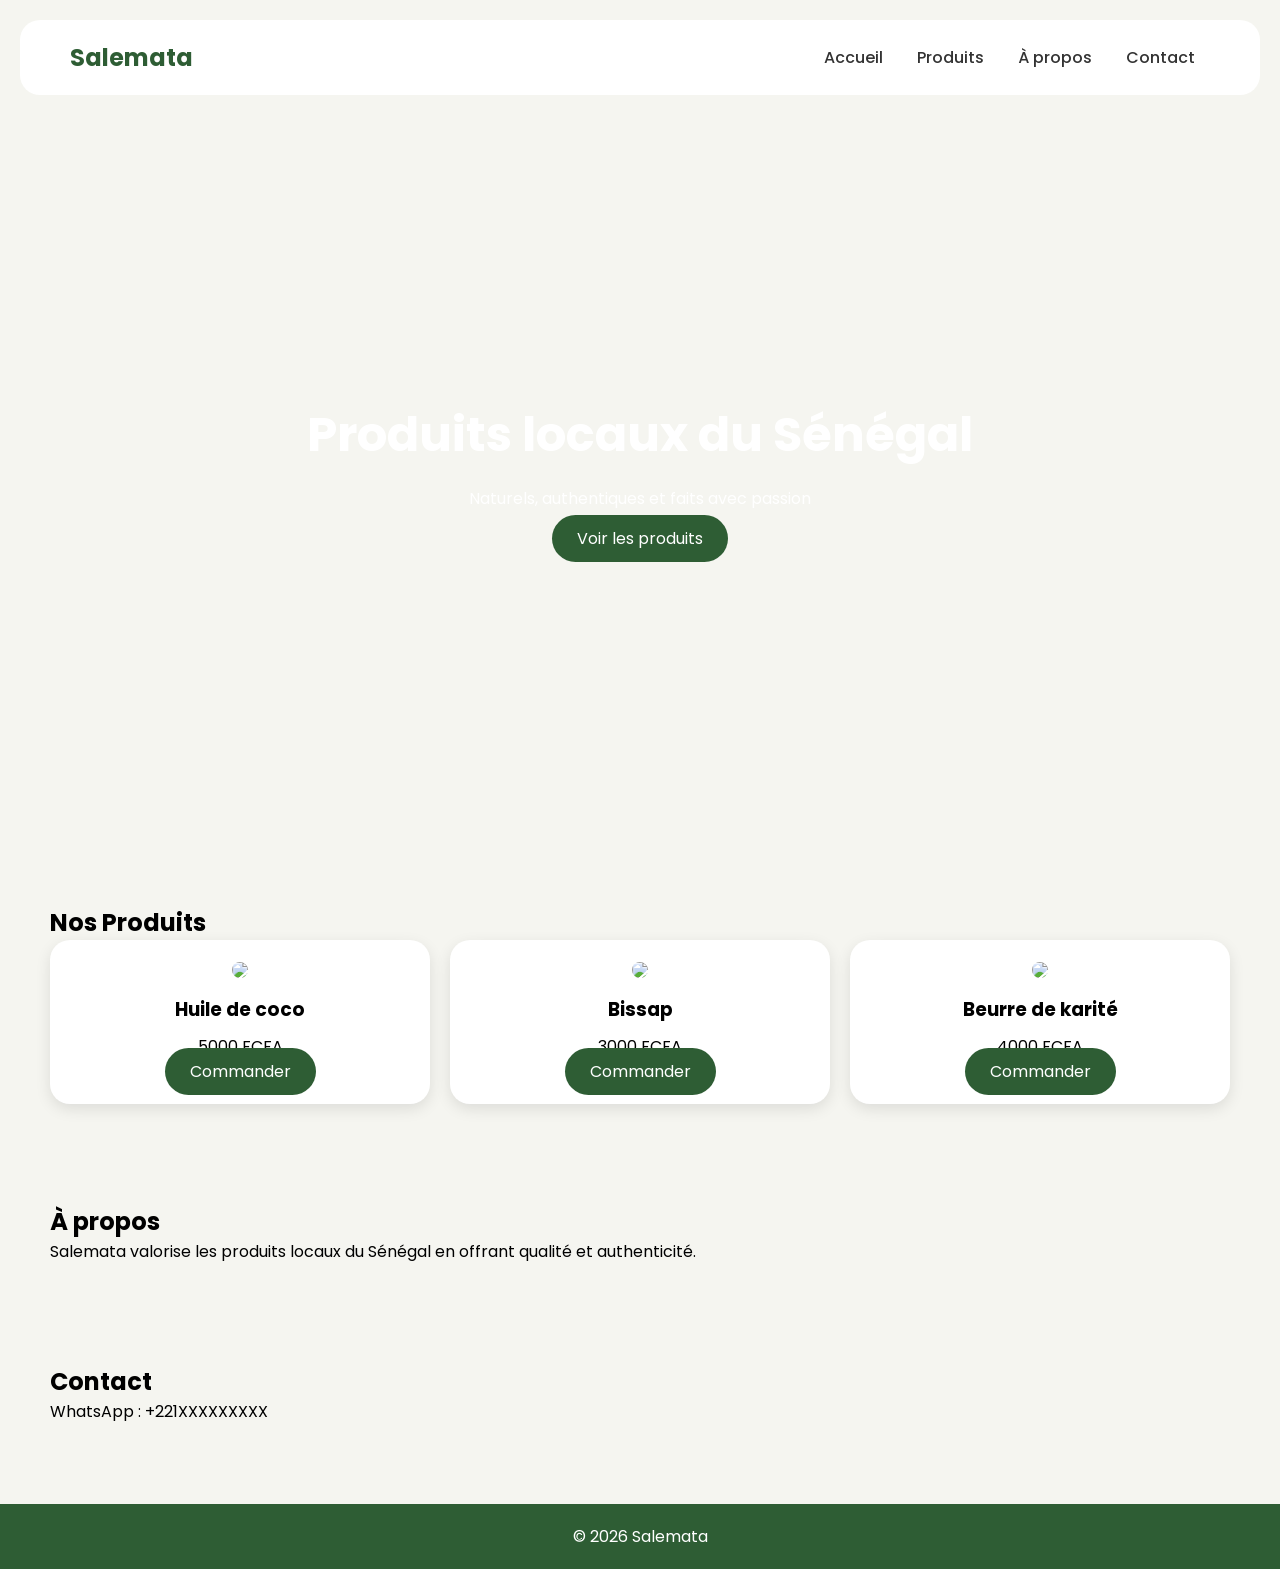
==== SALEMATA/index1.html @ 8d7b3694 "testencore" ====
<!DOCTYPE html>
<html lang="fr">
<head>
  <meta charset="UTF-8">
  <meta name="viewport" content="width=device-width, initial-scale=1.0">
  <title>Salemata - Produits Locaux</title>
  <link href="https://fonts.googleapis.com/css2?family=Poppins:wght@300;400;600&display=swap" rel="stylesheet">
  <style>
    * { margin:0; padding:0; box-sizing:border-box; font-family:'Poppins', sans-serif; }

    body { background:#f5f5f0; }

    header {
      display:flex;
      justify-content:space-between;
      align-items:center;
      padding:20px 50px;
      background:white;
      border-radius:20px;
      margin:20px;
    }

    header h2 { color:#2e5d34; }

    nav a {
      margin:0 15px;
      text-decoration:none;
      color:#333;
      font-weight:500;
    }

    .hero {
      height:80vh;
      background:url('C:\\Users\\DRAME\\Desktop\\mon-site\\SALEMATA\\images\\Z.jpeg') center/cover;
      display:flex;
      align-items:center;
      justify-content:center;
      border-radius:20px;
      margin:20px;
      color:white;
      text-align:center;
    }

    .hero h1 { font-size:3rem; }
    .hero p { margin:15px 0; }

    .btn {
      background:#2e5d34;
      color:white;
      padding:12px 25px;
      border-radius:25px;
      text-decoration:none;
    }

    .section { padding:50px; }

    .products {
      display:grid;
      grid-template-columns:repeat(auto-fit, minmax(250px,1fr));
      gap:20px;
    }

    .card {
      background:white;
      padding:20px;
      border-radius:20px;
      text-align:center;
      box-shadow:0 5px 15px rgba(0,0,0,0.1);
    }

    .card img {
      width:100%;
      border-radius:15px;
    }

    .card h3 { margin:10px 0; }

    footer {
      text-align:center;
      padding:20px;
      background:#2e5d34;
      color:white;
      margin-top:30px;
    }
  </style>
</head>
<body>

<header>
  <h2>Salemata</h2>
  <nav>
    <a href="#">Accueil</a>
    <a href="#produits">Produits</a>
    <a href="#apropos">À propos</a>
    <a href="#contact">Contact</a>
  </nav>
</header>

<section class="hero">
  <div>
    <h1>Produits locaux du Sénégal</h1>
    <p>Naturels, authentiques et faits avec passion</p>
    <a href="#produits" class="btn">Voir les produits</a>
  </div>
</section>

<section class="section" id="produits">
  <h2>Nos Produits</h2>
  <div class="products">
    <div class="card">
      <img src="C:\Users\DRAME\Desktop\mon-site\SALEMATA\images\Q.jpeg">
      <h3>Huile de coco</h3>
      <p>5000 FCFA</p>
      <a class="btn" href="#">Commander</a>
    </div>

    <div class="card">
      <img src="C:\Users\DRAME\Desktop\mon-site\SALEMATA\images\RR.jpeg">
      <h3>Bissap</h3>
      <p>3000 FCFA</p>
      <a class="btn" href="#">Commander</a>
    </div>

    <div class="card">
      <img src="C:\Users\DRAME\Desktop\mon-site\SALEMATA\images\tt.jpeg">
      <h3>Beurre de karité</h3>
      <p>4000 FCFA</p>
      <a class="btn" href="#">Commander</a>
    </div>
  </div>
</section>

<section class="section" id="apropos">
  <h2>À propos</h2>
  <p>Salemata valorise les produits locaux du Sénégal en offrant qualité et authenticité.</p>
</section>

<section class="section" id="contact">
  <h2>Contact</h2>
  <p>WhatsApp : +221XXXXXXXXX</p>
</section>

<footer>
  <p>© 2026 Salemata</p>
</footer>

</body>
</html>
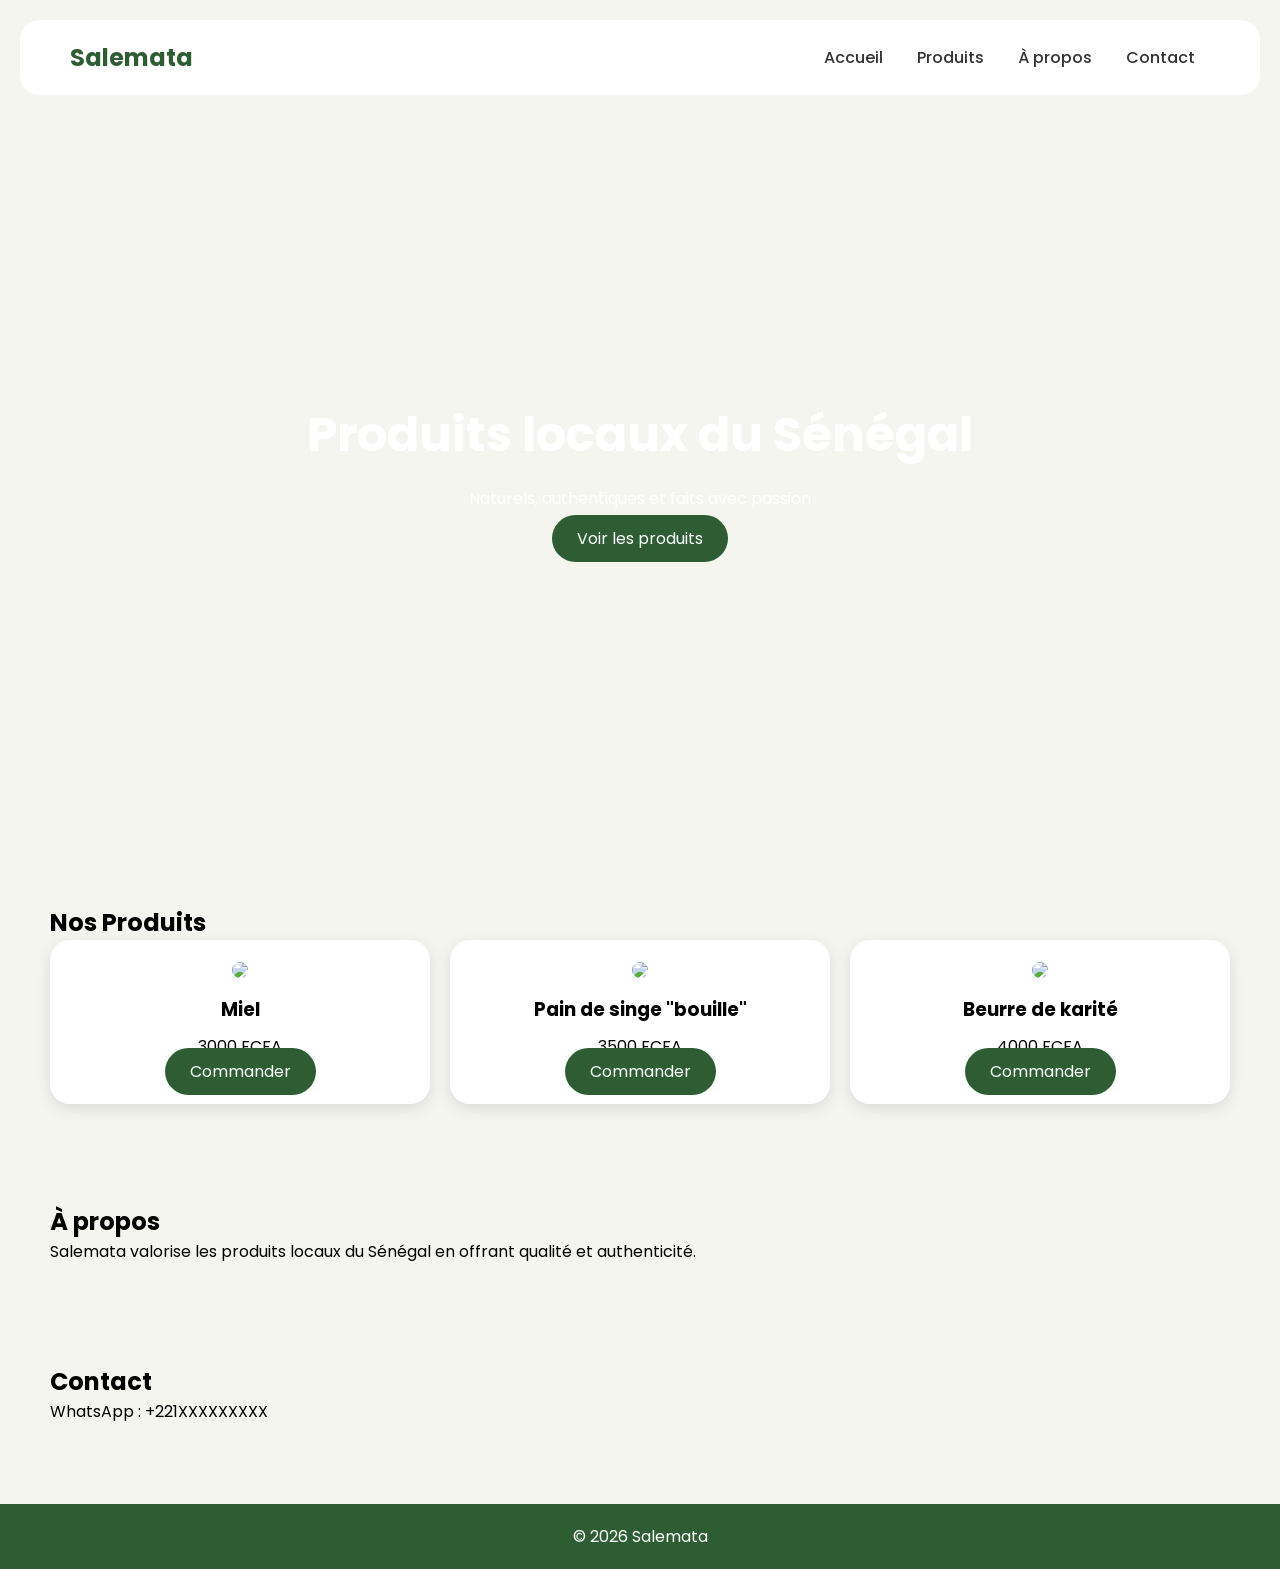
==== commit 01d39f98: "espacement" ====
--- a/SALEMATA/index1.html
+++ b/SALEMATA/index1.html
@@ -48,7 +48,7 @@
       background:#2e5d34;
       color:white;
       padding:12px 25px;
-      border-radius:25px;
+      border-radius:30px;
       text-decoration:none;
     }
 
@@ -109,15 +109,15 @@
   <div class="products">
     <div class="card">
       <img src="C:\Users\DRAME\Desktop\mon-site\SALEMATA\images\Q.jpeg">
-      <h3>Huile de coco</h3>
-      <p>5000 FCFA</p>
+      <h3>Miel</h3>
+      <p>3000 FCFA</p>
       <a class="btn" href="#">Commander</a>
     </div>
 
     <div class="card">
       <img src="C:\Users\DRAME\Desktop\mon-site\SALEMATA\images\RR.jpeg">
-      <h3>Bissap</h3>
-      <p>3000 FCFA</p>
+      <h3>Pain de singe "bouille"</h3>
+      <p>3500 FCFA</p>
       <a class="btn" href="#">Commander</a>
     </div>
 
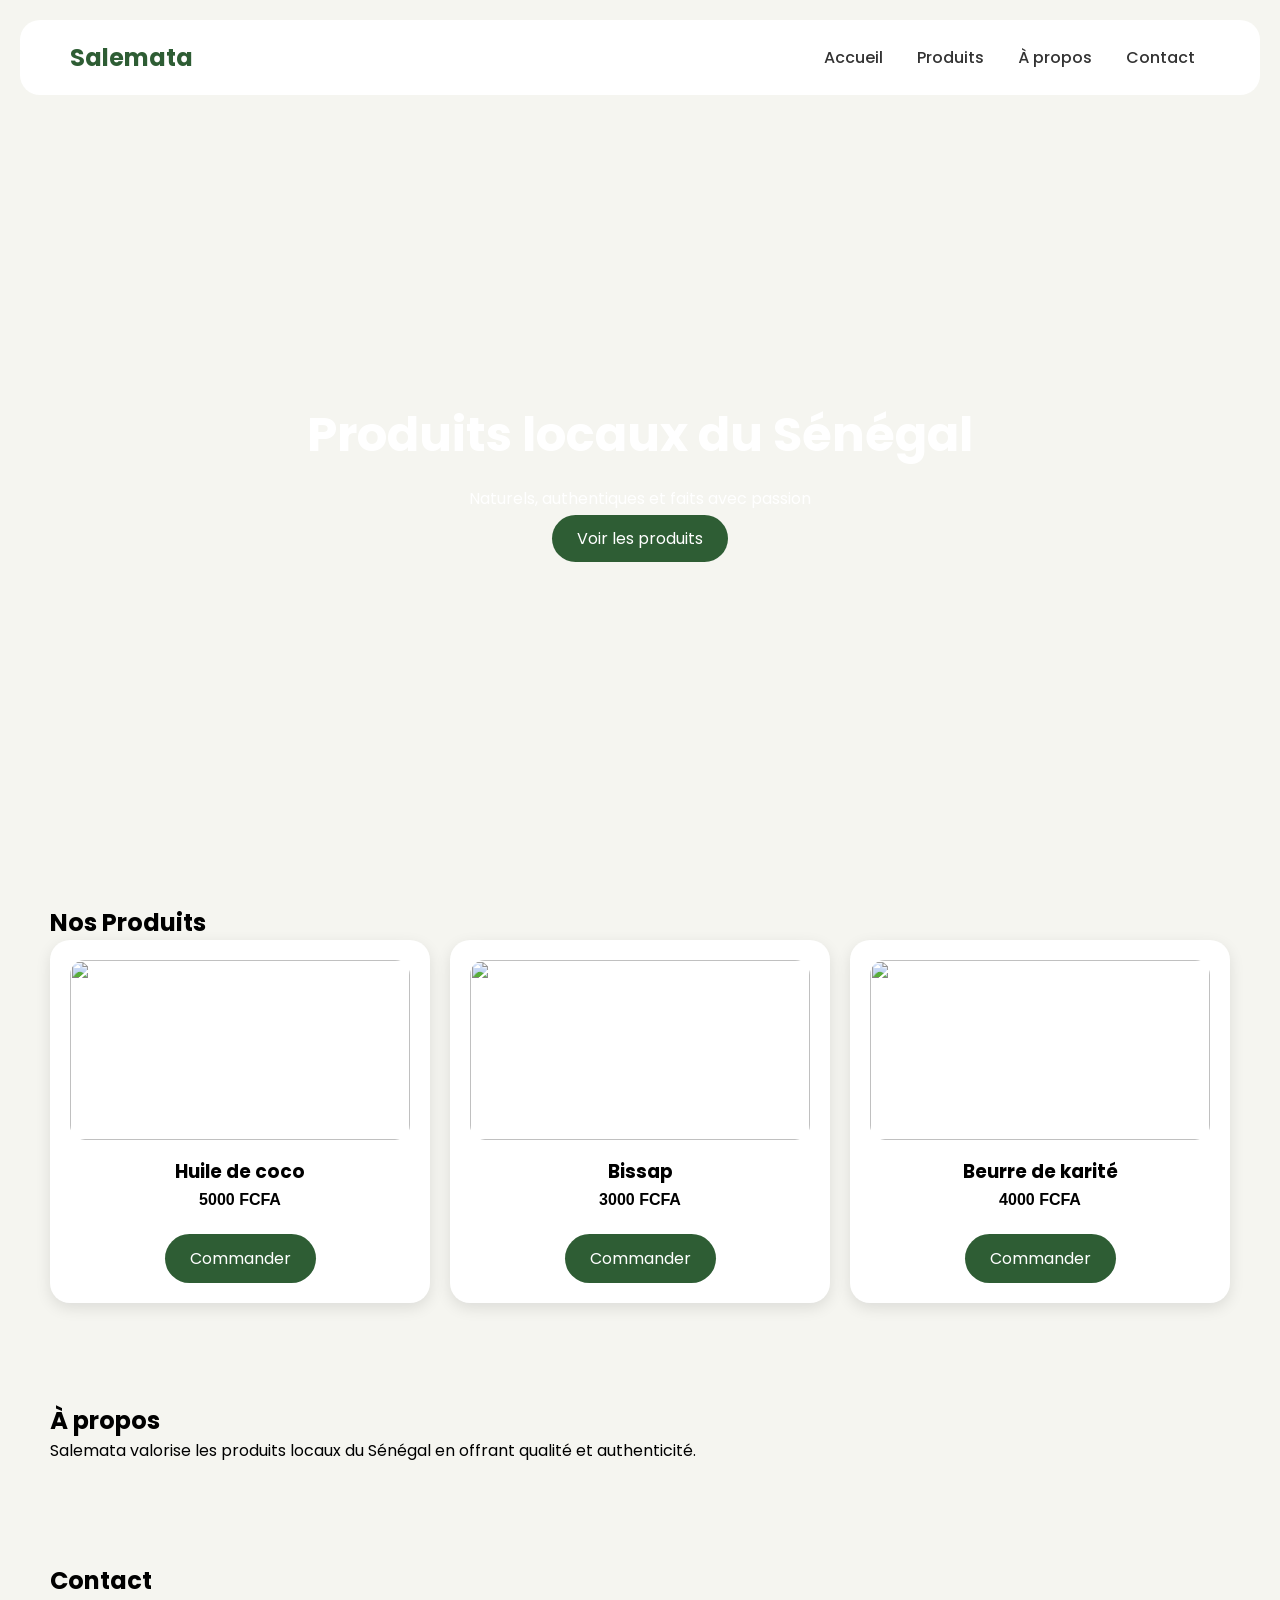
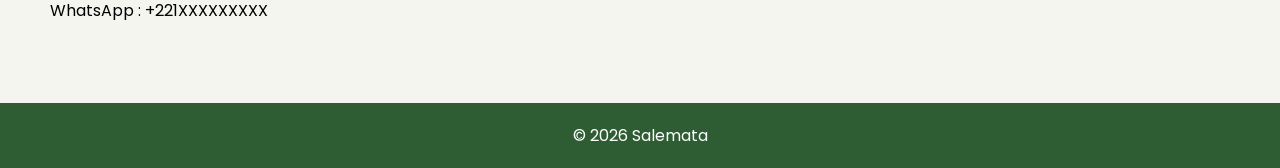
==== commit 811fbad7: "testttt" ====
--- a/SALEMATA/index1.html
+++ b/SALEMATA/index1.html
@@ -48,7 +48,7 @@
       background:#2e5d34;
       color:white;
       padding:12px 25px;
-      border-radius:30px;
+      border-radius:25px;
       text-decoration:none;
     }
 
@@ -70,10 +70,22 @@
 
     .card img {
       width:100%;
+      height:180px;
+      object-fit:cover;
       border-radius:15px;
     }
 
-    .card h3 { margin:10px 0; }
+    .card h3 { margin:10px 0 5px; }
+
+    .card p {
+      margin-bottom:15px;
+      font-weight:600;
+    }
+
+    .card .btn {
+      display:inline-block;
+      margin-top:10px;
+    }
 
     footer {
       text-align:center;
@@ -109,15 +121,15 @@
   <div class="products">
     <div class="card">
       <img src="C:\Users\DRAME\Desktop\mon-site\SALEMATA\images\Q.jpeg">
-      <h3>Miel</h3>
-      <p>3000 FCFA</p>
+      <h3>Huile de coco</h3>
+      <p>5000 FCFA</p>
       <a class="btn" href="#">Commander</a>
     </div>
 
     <div class="card">
       <img src="C:\Users\DRAME\Desktop\mon-site\SALEMATA\images\RR.jpeg">
-      <h3>Pain de singe "bouille"</h3>
-      <p>3500 FCFA</p>
+      <h3>Bissap</h3>
+      <p>3000 FCFA</p>
       <a class="btn" href="#">Commander</a>
     </div>
 
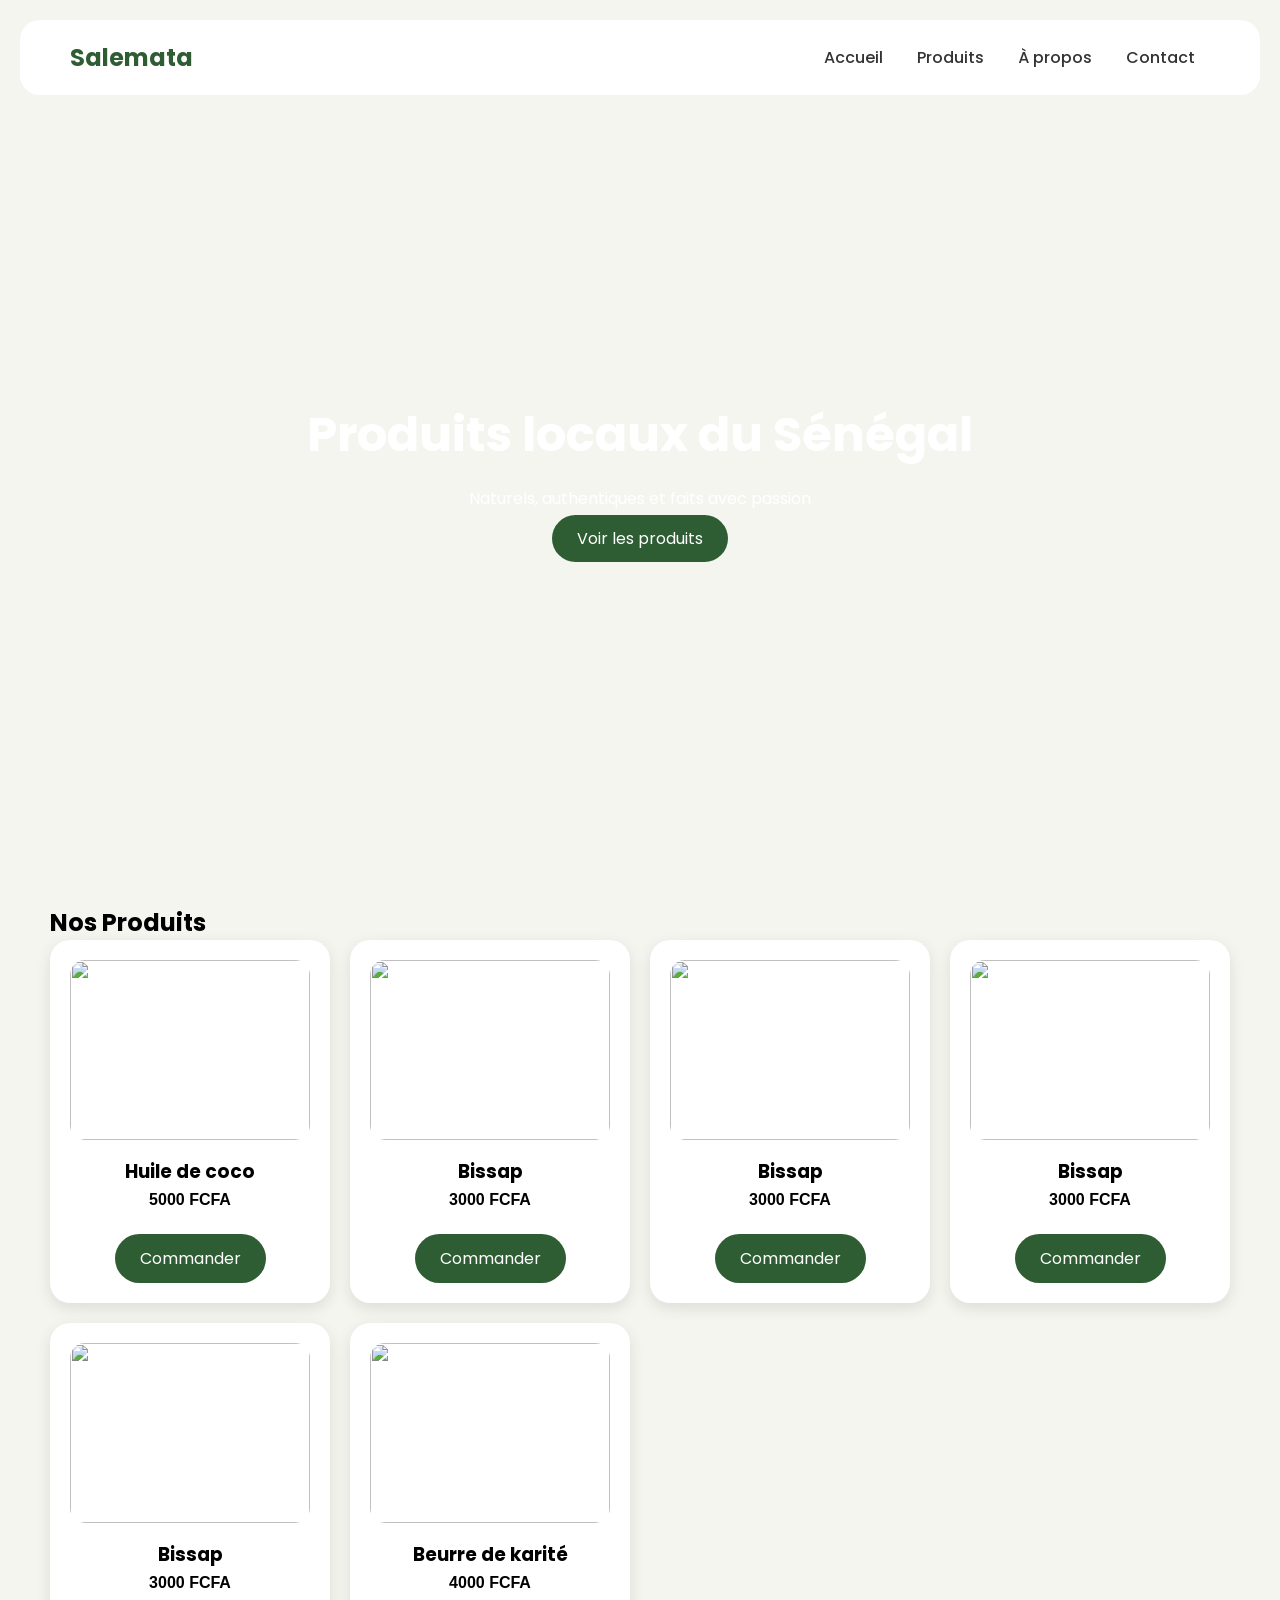
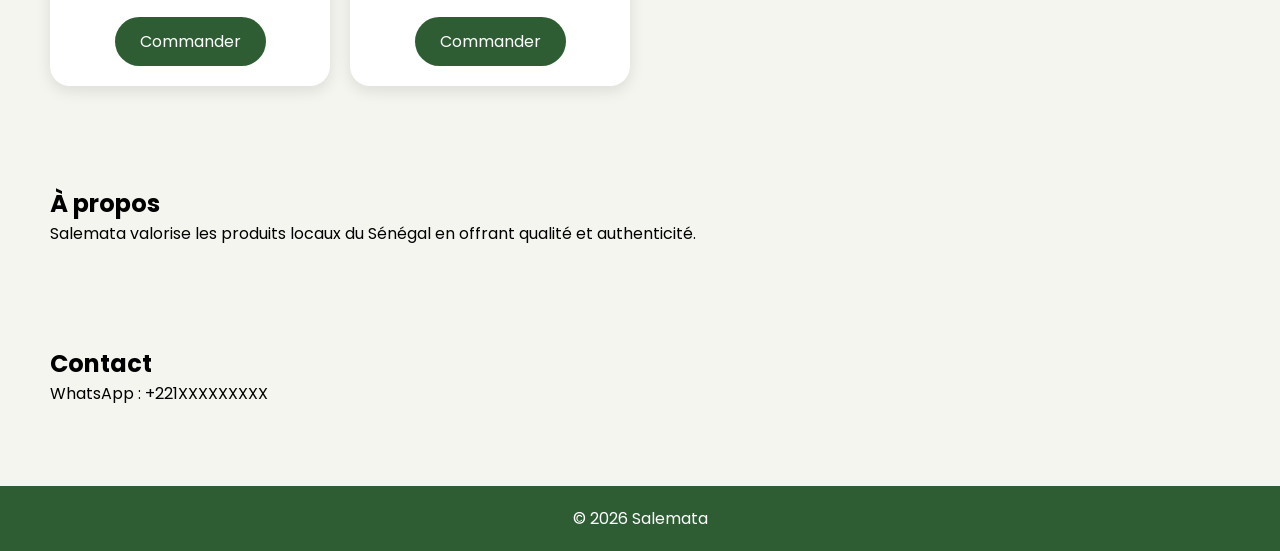
==== commit 69c4c13c: "ajoutproduits" ====
--- a/SALEMATA/index1.html
+++ b/SALEMATA/index1.html
@@ -134,6 +134,27 @@
     </div>
 
     <div class="card">
+      <img src="C:\Users\DRAME\Desktop\mon-site\SALEMATA\images\n.jpeg">
+      <h3>Bissap</h3>
+      <p>3000 FCFA</p>
+      <a class="btn" href="#">Commander</a>
+    </div>
+
+    <div class="card">
+      <img src="C:\Users\DRAME\Desktop\mon-site\SALEMATA\images\k.jpeg">
+      <h3>Bissap</h3>
+      <p>3000 FCFA</p>
+      <a class="btn" href="#">Commander</a>
+    </div>
+
+    <div class="card">
+      <img src="C:\Users\DRAME\Desktop\mon-site\SALEMATA\images\m.jpeg">
+      <h3>Bissap</h3>
+      <p>3000 FCFA</p>
+      <a class="btn" href="#">Commander</a>
+    </div>
+
+    <div class="card">
       <img src="C:\Users\DRAME\Desktop\mon-site\SALEMATA\images\tt.jpeg">
       <h3>Beurre de karité</h3>
       <p>4000 FCFA</p>
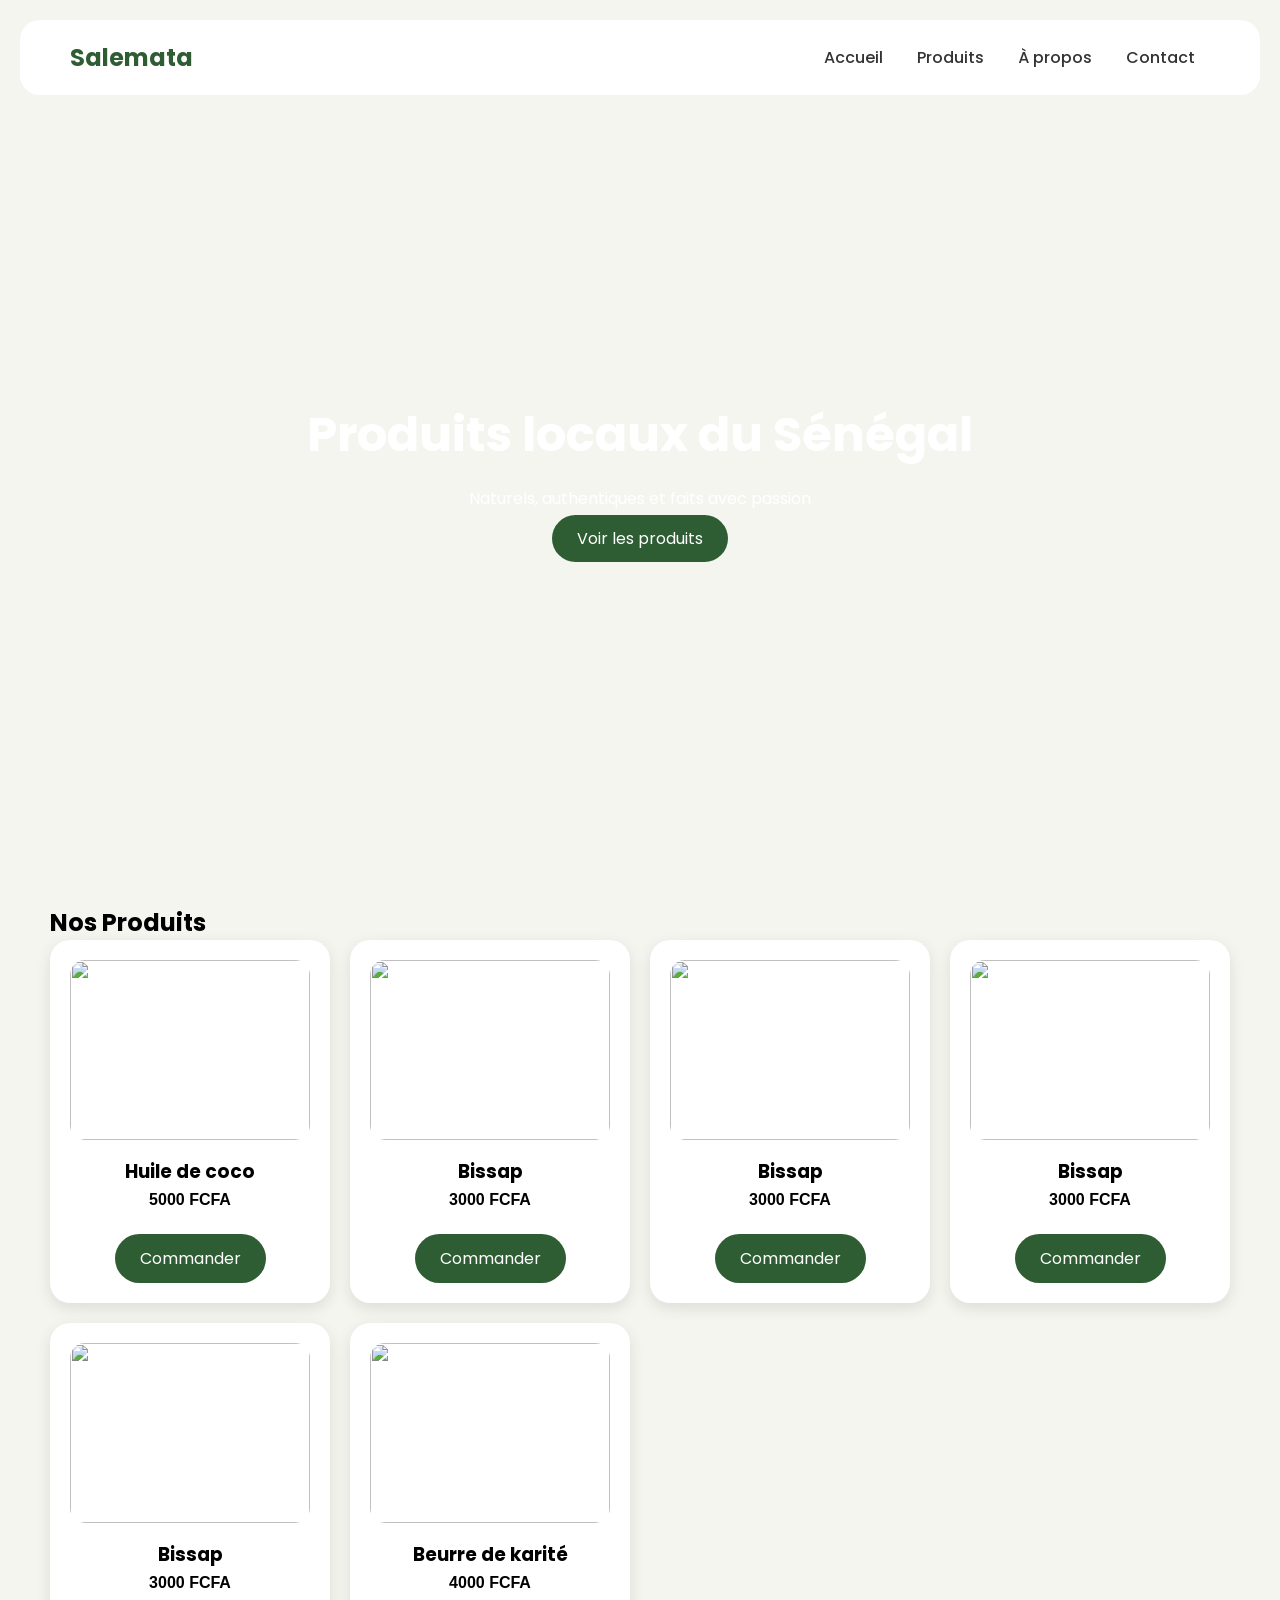
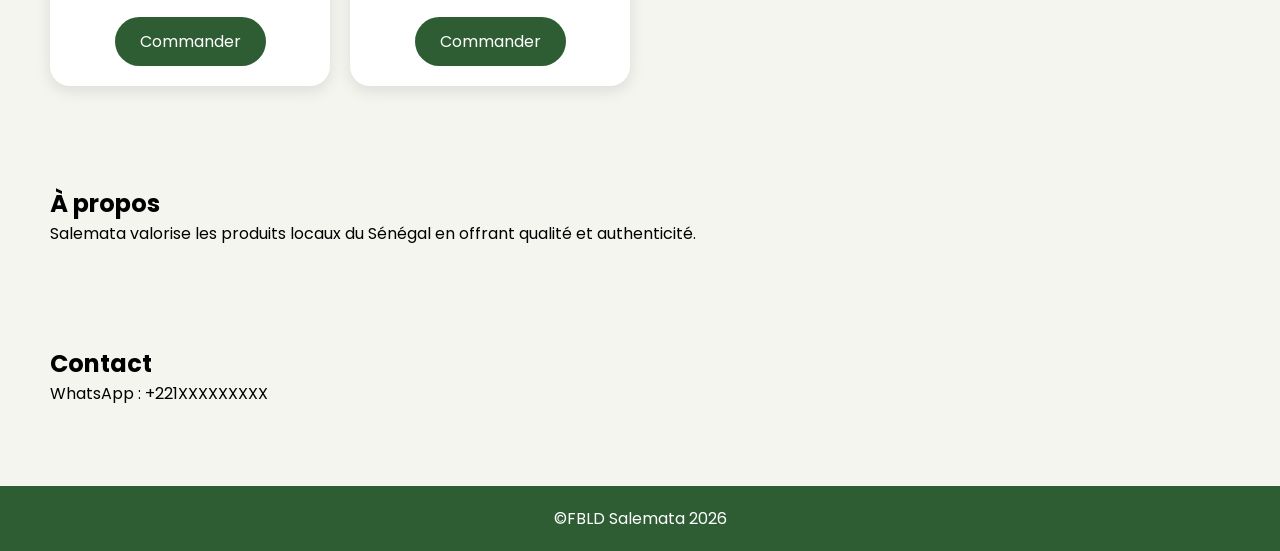
==== commit e6b6cd01: "test" ====
--- a/SALEMATA/index1.html
+++ b/SALEMATA/index1.html
@@ -174,7 +174,7 @@
 </section>
 
 <footer>
-  <p>© 2026 Salemata</p>
+  <p>©FBLD Salemata 2026 </p>
 </footer>
 
 </body>
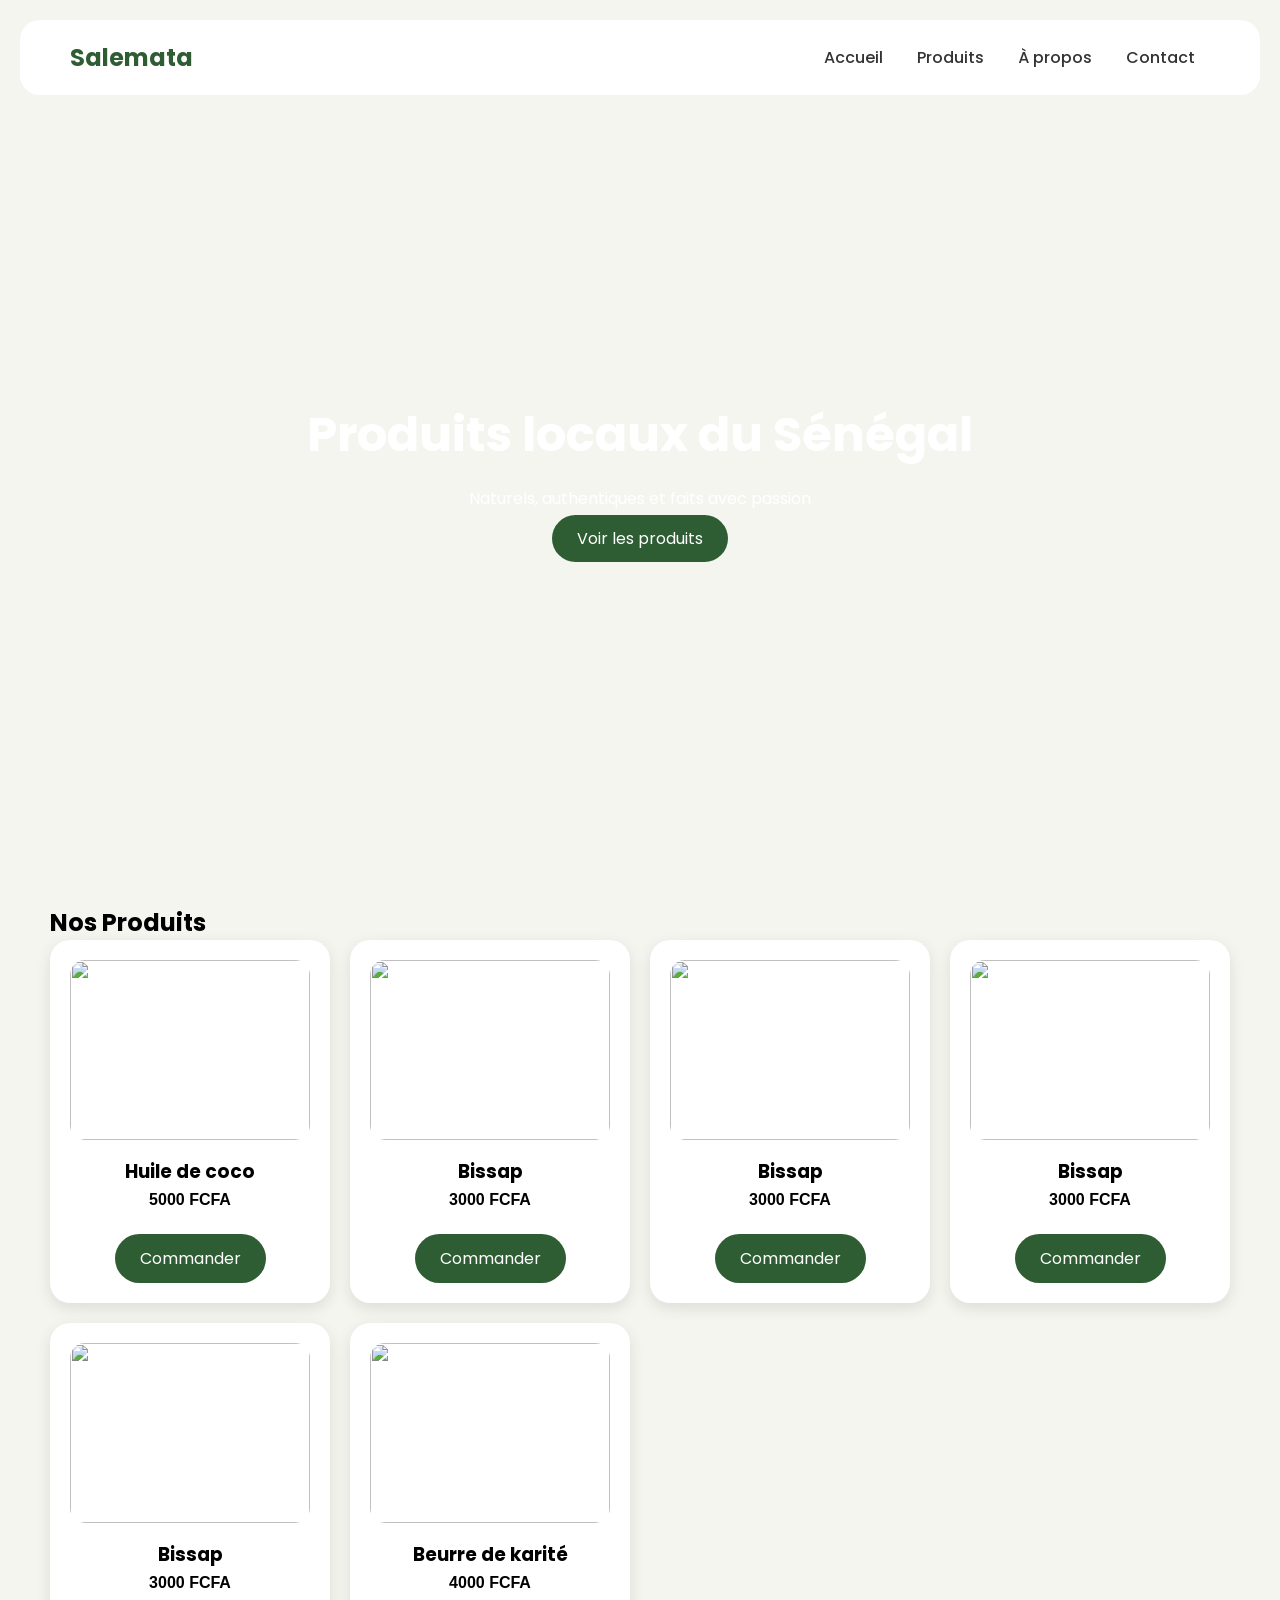
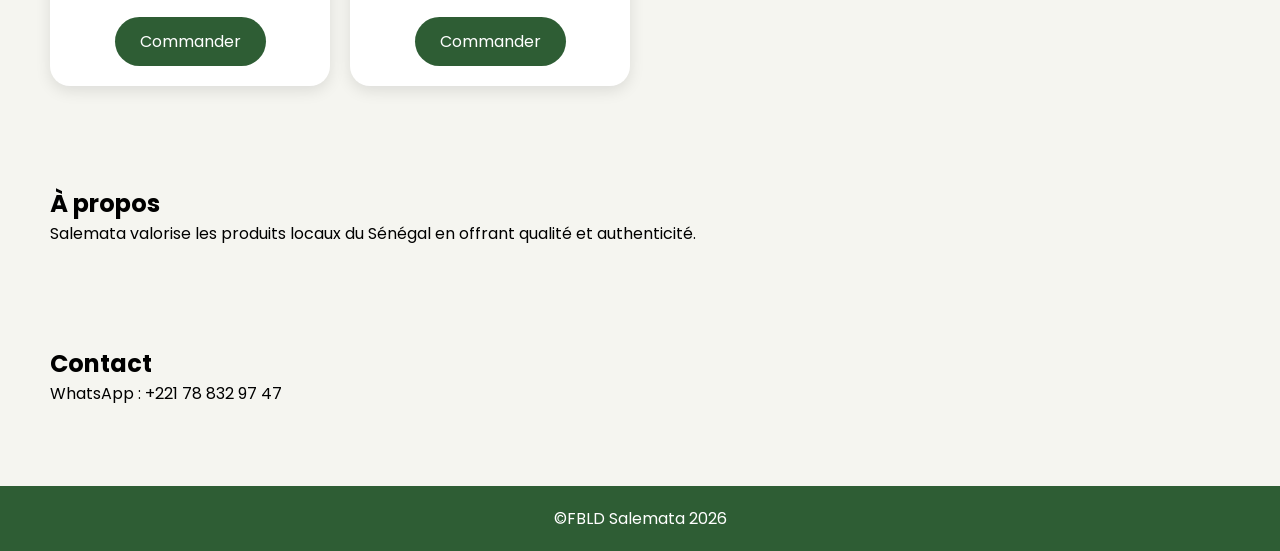
==== commit f6edd4c9: "tst" ====
--- a/SALEMATA/index1.html
+++ b/SALEMATA/index1.html
@@ -170,7 +170,7 @@
 
 <section class="section" id="contact">
   <h2>Contact</h2>
-  <p>WhatsApp : +221XXXXXXXXX</p>
+  <p>WhatsApp : +221 78 832 97 47</p>
 </section>
 
 <footer>
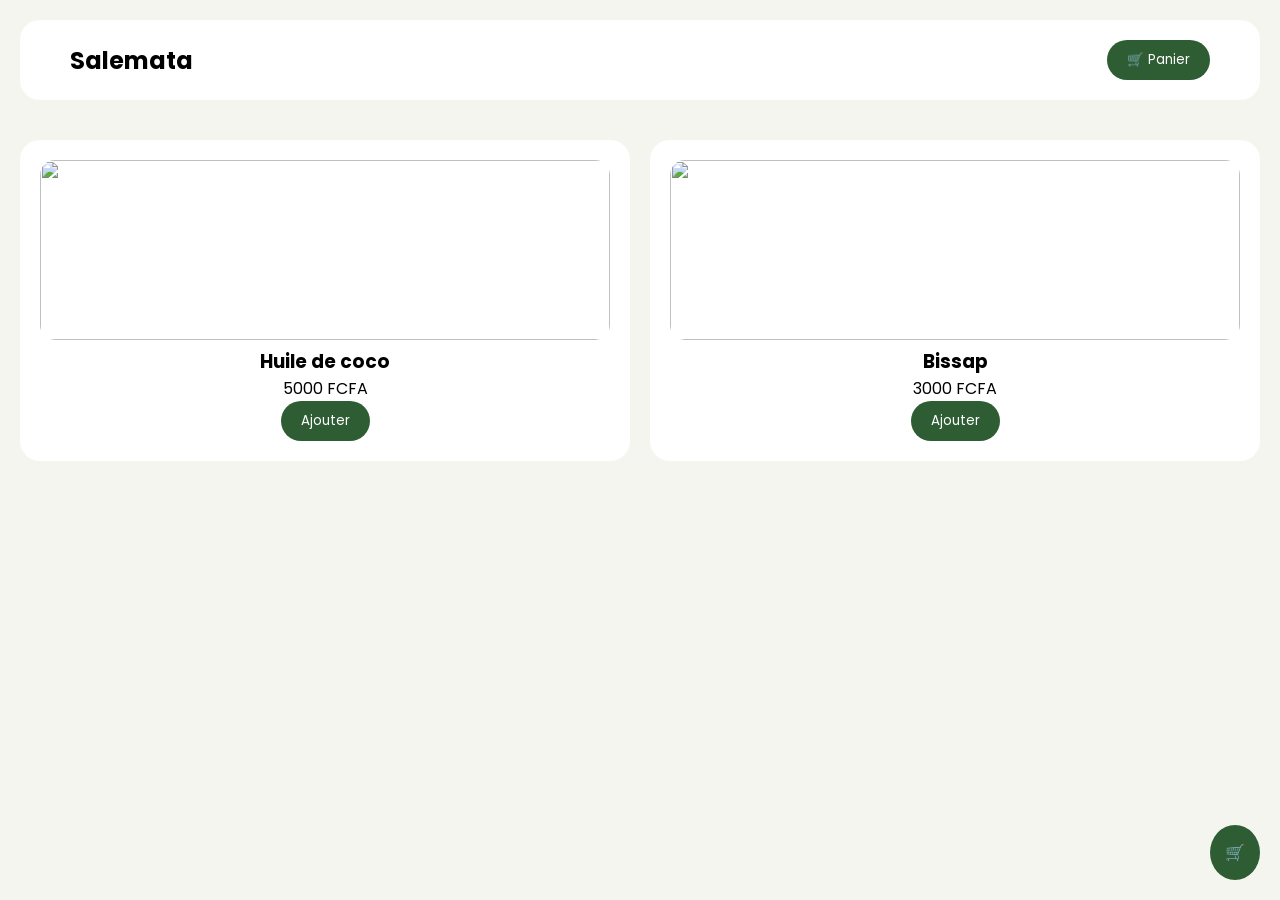
==== commit 33d49edc: "amelioration" ====
--- a/SALEMATA/index1.html
+++ b/SALEMATA/index1.html
@@ -7,175 +7,117 @@
   <link href="https://fonts.googleapis.com/css2?family=Poppins:wght@300;400;600&display=swap" rel="stylesheet">
   <style>
     * { margin:0; padding:0; box-sizing:border-box; font-family:'Poppins', sans-serif; }
-
     body { background:#f5f5f0; }
 
-    header {
-      display:flex;
-      justify-content:space-between;
-      align-items:center;
-      padding:20px 50px;
-      background:white;
-      border-radius:20px;
-      margin:20px;
+    header { display:flex; justify-content:space-between; align-items:center; padding:20px 50px; background:white; border-radius:20px; margin:20px; }
+
+    .btn { background:#2e5d34; color:white; padding:10px 20px; border-radius:20px; cursor:pointer; border:none; }
+
+    .products { display:grid; grid-template-columns:repeat(auto-fit, minmax(250px,1fr)); gap:20px; padding:20px; }
+
+    .card { background:white; padding:20px; border-radius:20px; text-align:center; }
+
+    .card img { width:100%; height:180px; object-fit:cover; border-radius:15px; }
+
+    #cart {
+      position:fixed;
+      right:20px;
+      bottom:20px;
+      background:#2e5d34;
+      color:white;
+      padding:15px;
+      border-radius:50%;
+      cursor:pointer;
     }
 
-    header h2 { color:#2e5d34; }
-
-    nav a {
-      margin:0 15px;
-      text-decoration:none;
-      color:#333;
-      font-weight:500;
+    #cartBox {
+      position:fixed;
+      right:20px;
+      bottom:80px;
+      width:300px;
+      background:white;
+      padding:20px;
+      border-radius:15px;
+      display:none;
+      box-shadow:0 10px 25px rgba(0,0,0,0.2);
     }
 
-    .hero {
-      height:80vh;
-      background:url('C:\\Users\\DRAME\\Desktop\\mon-site\\SALEMATA\\images\\Z.jpeg') center/cover;
-      display:flex;
-      align-items:center;
-      justify-content:center;
-      border-radius:20px;
-      margin:20px;
-      color:white;
-      text-align:center;
-    }
+    #cartBox ul { list-style:none; margin:10px 0; }
 
-    .hero h1 { font-size:3rem; }
-    .hero p { margin:15px 0; }
-
-    .btn {
-      background:#2e5d34;
-      color:white;
-      padding:12px 25px;
-      border-radius:25px;
-      text-decoration:none;
-    }
-
-    .section { padding:50px; }
-
-    .products {
-      display:grid;
-      grid-template-columns:repeat(auto-fit, minmax(250px,1fr));
-      gap:20px;
-    }
-
-    .card {
-      background:white;
-      padding:20px;
-      border-radius:20px;
-      text-align:center;
-      box-shadow:0 5px 15px rgba(0,0,0,0.1);
-    }
-
-    .card img {
-      width:100%;
-      height:180px;
-      object-fit:cover;
-      border-radius:15px;
-    }
-
-    .card h3 { margin:10px 0 5px; }
-
-    .card p {
-      margin-bottom:15px;
-      font-weight:600;
-    }
-
-    .card .btn {
-      display:inline-block;
-      margin-top:10px;
-    }
-
-    footer {
-      text-align:center;
-      padding:20px;
-      background:#2e5d34;
-      color:white;
-      margin-top:30px;
-    }
   </style>
 </head>
 <body>
 
 <header>
   <h2>Salemata</h2>
-  <nav>
-    <a href="#">Accueil</a>
-    <a href="#produits">Produits</a>
-    <a href="#apropos">À propos</a>
-    <a href="#contact">Contact</a>
-  </nav>
+  <button onclick="toggleCart()" class="btn">🛒 Panier</button>
 </header>
 
-<section class="hero">
-  <div>
-    <h1>Produits locaux du Sénégal</h1>
-    <p>Naturels, authentiques et faits avec passion</p>
-    <a href="#produits" class="btn">Voir les produits</a>
+<section class="products">
+
+  <div class="card">
+    <img src="https://images.unsplash.com/photo-1604908176997-4310e8e07b7c">
+    <h3>Huile de coco</h3>
+    <p>5000 FCFA</p>
+    <button class="btn" onclick="addToCart('Huile de coco', 5000)">Ajouter</button>
   </div>
+
+  <div class="card">
+    <img src="https://images.unsplash.com/photo-1590080877777-4c4b6b1a7b65">
+    <h3>Bissap</h3>
+    <p>3000 FCFA</p>
+    <button class="btn" onclick="addToCart('Bissap', 3000)">Ajouter</button>
+  </div>
+
 </section>
 
-<section class="section" id="produits">
-  <h2>Nos Produits</h2>
-  <div class="products">
-    <div class="card">
-      <img src="C:\Users\DRAME\Desktop\mon-site\SALEMATA\images\Q.jpeg">
-      <h3>Huile de coco</h3>
-      <p>5000 FCFA</p>
-      <a class="btn" href="#">Commander</a>
-    </div>
+<div id="cart">🛒</div>
 
-    <div class="card">
-      <img src="C:\Users\DRAME\Desktop\mon-site\SALEMATA\images\RR.jpeg">
-      <h3>Bissap</h3>
-      <p>3000 FCFA</p>
-      <a class="btn" href="#">Commander</a>
-    </div>
+<div id="cartBox">
+  <h3>Panier</h3>
+  <ul id="cartItems"></ul>
+  <p id="total"></p>
+  <button class="btn" onclick="orderWhatsApp()">Commander</button>
+</div>
 
-    <div class="card">
-      <img src="C:\Users\DRAME\Desktop\mon-site\SALEMATA\images\n.jpeg">
-      <h3>Bissap</h3>
-      <p>3000 FCFA</p>
-      <a class="btn" href="#">Commander</a>
-    </div>
+<script>
+  let cart = [];
 
-    <div class="card">
-      <img src="C:\Users\DRAME\Desktop\mon-site\SALEMATA\images\k.jpeg">
-      <h3>Bissap</h3>
-      <p>3000 FCFA</p>
-      <a class="btn" href="#">Commander</a>
-    </div>
+  function addToCart(name, price) {
+    cart.push({name, price});
+    alert(name + ' ajouté au panier');
+  }
 
-    <div class="card">
-      <img src="C:\Users\DRAME\Desktop\mon-site\SALEMATA\images\m.jpeg">
-      <h3>Bissap</h3>
-      <p>3000 FCFA</p>
-      <a class="btn" href="#">Commander</a>
-    </div>
+  function toggleCart() {
+    const box = document.getElementById('cartBox');
+    box.style.display = box.style.display === 'block' ? 'none' : 'block';
+    displayCart();
+  }
 
-    <div class="card">
-      <img src="C:\Users\DRAME\Desktop\mon-site\SALEMATA\images\tt.jpeg">
-      <h3>Beurre de karité</h3>
-      <p>4000 FCFA</p>
-      <a class="btn" href="#">Commander</a>
-    </div>
-  </div>
-</section>
+  function displayCart() {
+    const list = document.getElementById('cartItems');
+    const totalEl = document.getElementById('total');
+    list.innerHTML = '';
+    let total = 0;
 
-<section class="section" id="apropos">
-  <h2>À propos</h2>
-  <p>Salemata valorise les produits locaux du Sénégal en offrant qualité et authenticité.</p>
-</section>
+    cart.forEach(item => {
+      const li = document.createElement('li');
+      li.textContent = item.name + ' - ' + item.price + ' FCFA';
+      list.appendChild(li);
+      total += item.price;
+    });
 
-<section class="section" id="contact">
-  <h2>Contact</h2>
-  <p>WhatsApp : +221 78 832 97 47</p>
-</section>
+    totalEl.textContent = 'Total: ' + total + ' FCFA';
+  }
 
-<footer>
-  <p>©FBLD Salemata 2026 </p>
-</footer>
+  function orderWhatsApp() {
+    let message = 'Commande:%0A';
+    cart.forEach(item => {
+      message += item.name + ' - ' + item.price + ' FCFA%0A';
+    });
+    window.open('https://wa.me/221XXXXXXXXX?text=' + message);
+  }
+</script>
 
 </body>
 </html>
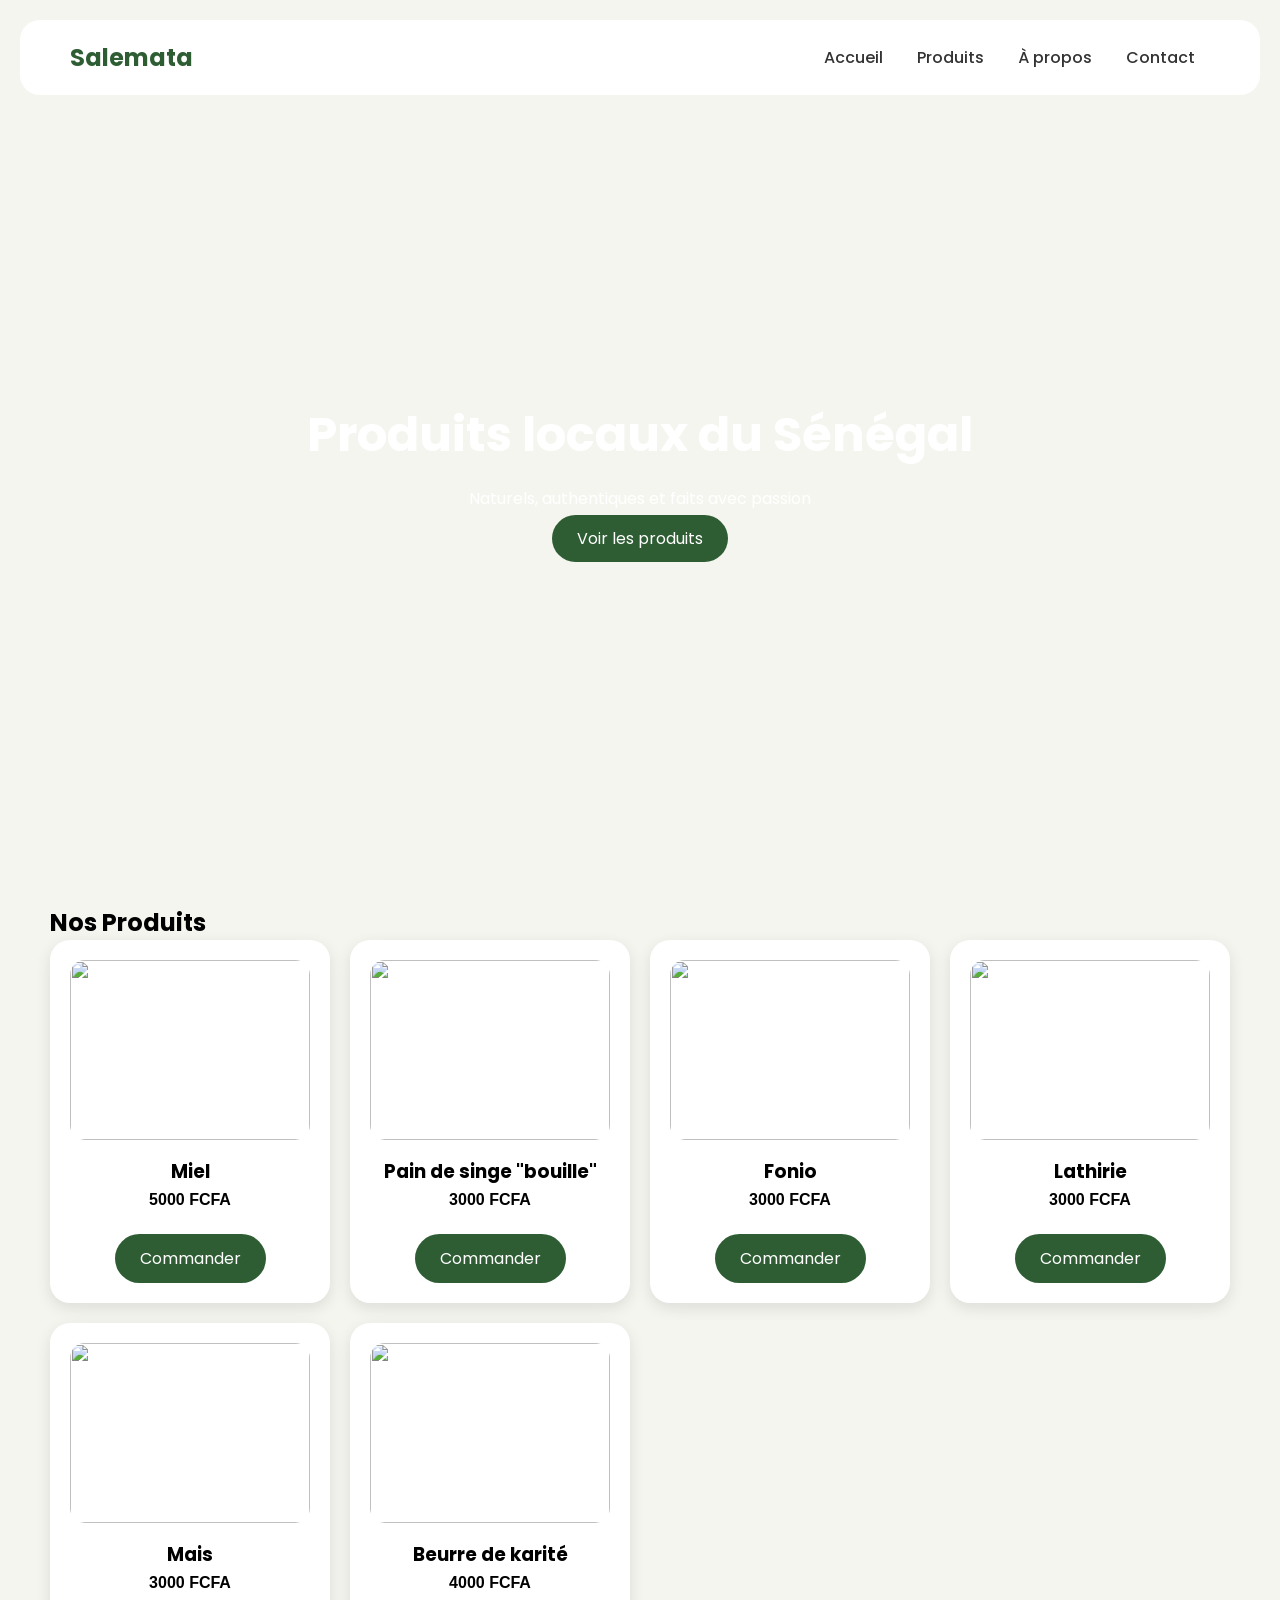
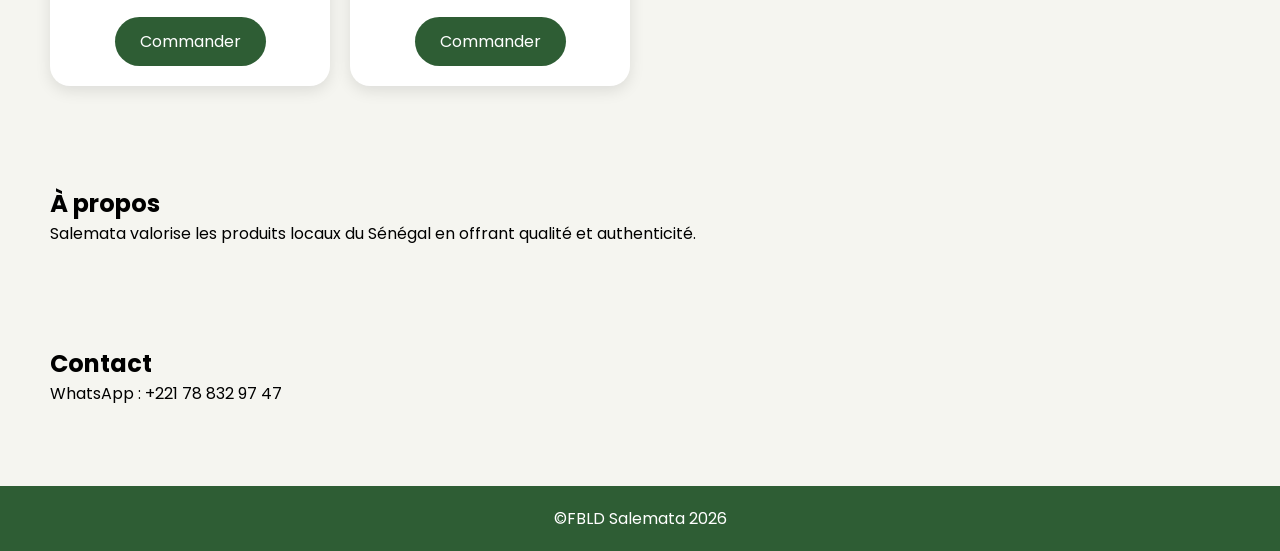
==== commit 3261a28f: "rectif" ====
--- a/SALEMATA/index1.html
+++ b/SALEMATA/index1.html
@@ -7,117 +7,175 @@
   <link href="https://fonts.googleapis.com/css2?family=Poppins:wght@300;400;600&display=swap" rel="stylesheet">
   <style>
     * { margin:0; padding:0; box-sizing:border-box; font-family:'Poppins', sans-serif; }
+
     body { background:#f5f5f0; }
 
-    header { display:flex; justify-content:space-between; align-items:center; padding:20px 50px; background:white; border-radius:20px; margin:20px; }
+    header {
+      display:flex;
+      justify-content:space-between;
+      align-items:center;
+      padding:20px 50px;
+      background:white;
+      border-radius:20px;
+      margin:20px;
+    }
 
-    .btn { background:#2e5d34; color:white; padding:10px 20px; border-radius:20px; cursor:pointer; border:none; }
+    header h2 { color:#2e5d34; }
 
-    .products { display:grid; grid-template-columns:repeat(auto-fit, minmax(250px,1fr)); gap:20px; padding:20px; }
+    nav a {
+      margin:0 15px;
+      text-decoration:none;
+      color:#333;
+      font-weight:500;
+    }
 
-    .card { background:white; padding:20px; border-radius:20px; text-align:center; }
+    .hero {
+      height:80vh;
+      background:url('C:\\Users\\DRAME\\Desktop\\mon-site\\SALEMATA\\images\\Z.jpeg') center/cover;
+      display:flex;
+      align-items:center;
+      justify-content:center;
+      border-radius:20px;
+      margin:20px;
+      color:white;
+      text-align:center;
+    }
 
-    .card img { width:100%; height:180px; object-fit:cover; border-radius:15px; }
+    .hero h1 { font-size:3rem; }
+    .hero p { margin:15px 0; }
 
-    #cart {
-      position:fixed;
-      right:20px;
-      bottom:20px;
+    .btn {
       background:#2e5d34;
       color:white;
-      padding:15px;
-      border-radius:50%;
-      cursor:pointer;
+      padding:12px 25px;
+      border-radius:25px;
+      text-decoration:none;
     }
 
-    #cartBox {
-      position:fixed;
-      right:20px;
-      bottom:80px;
-      width:300px;
+    .section { padding:50px; }
+
+    .products {
+      display:grid;
+      grid-template-columns:repeat(auto-fit, minmax(250px,1fr));
+      gap:20px;
+    }
+
+    .card {
       background:white;
       padding:20px;
-      border-radius:15px;
-      display:none;
-      box-shadow:0 10px 25px rgba(0,0,0,0.2);
+      border-radius:20px;
+      text-align:center;
+      box-shadow:0 5px 15px rgba(0,0,0,0.1);
     }
 
-    #cartBox ul { list-style:none; margin:10px 0; }
+    .card img {
+      width:100%;
+      height:180px;
+      object-fit:cover;
+      border-radius:15px;
+    }
 
+    .card h3 { margin:10px 0 5px; }
+
+    .card p {
+      margin-bottom:15px;
+      font-weight:600;
+    }
+
+    .card .btn {
+      display:inline-block;
+      margin-top:10px;
+    }
+
+    footer {
+      text-align:center;
+      padding:20px;
+      background:#2e5d34;
+      color:white;
+      margin-top:30px;
+    }
   </style>
 </head>
 <body>
 
 <header>
   <h2>Salemata</h2>
-  <button onclick="toggleCart()" class="btn">🛒 Panier</button>
+  <nav>
+    <a href="#">Accueil</a>
+    <a href="#produits">Produits</a>
+    <a href="#apropos">À propos</a>
+    <a href="#contact">Contact</a>
+  </nav>
 </header>
 
-<section class="products">
-
-  <div class="card">
-    <img src="https://images.unsplash.com/photo-1604908176997-4310e8e07b7c">
-    <h3>Huile de coco</h3>
-    <p>5000 FCFA</p>
-    <button class="btn" onclick="addToCart('Huile de coco', 5000)">Ajouter</button>
+<section class="hero">
+  <div>
+    <h1>Produits locaux du Sénégal</h1>
+    <p>Naturels, authentiques et faits avec passion</p>
+    <a href="#produits" class="btn">Voir les produits</a>
   </div>
-
-  <div class="card">
-    <img src="https://images.unsplash.com/photo-1590080877777-4c4b6b1a7b65">
-    <h3>Bissap</h3>
-    <p>3000 FCFA</p>
-    <button class="btn" onclick="addToCart('Bissap', 3000)">Ajouter</button>
-  </div>
-
 </section>
 
-<div id="cart">🛒</div>
+<section class="section" id="produits">
+  <h2>Nos Produits</h2>
+  <div class="products">
+    <div class="card">
+      <img src="C:\Users\DRAME\Desktop\mon-site\SALEMATA\images\Q.jpeg">
+      <h3>Miel</h3>
+      <p>5000 FCFA</p>
+      <a class="btn" href="#">Commander</a>
+    </div>
 
-<div id="cartBox">
-  <h3>Panier</h3>
-  <ul id="cartItems"></ul>
-  <p id="total"></p>
-  <button class="btn" onclick="orderWhatsApp()">Commander</button>
-</div>
+    <div class="card">
+      <img src="C:\Users\DRAME\Desktop\mon-site\SALEMATA\images\RR.jpeg">
+      <h3>Pain de singe "bouille"</h3>
+      <p>3000 FCFA</p>
+      <a class="btn" href="#">Commander</a>
+    </div>
 
-<script>
-  let cart = [];
+    <div class="card">
+      <img src="C:\Users\DRAME\Desktop\mon-site\SALEMATA\images\n.jpeg">
+      <h3>Fonio</h3>
+      <p>3000 FCFA</p>
+      <a class="btn" href="#">Commander</a>
+    </div>
 
-  function addToCart(name, price) {
-    cart.push({name, price});
-    alert(name + ' ajouté au panier');
-  }
+    <div class="card">
+      <img src="C:\Users\DRAME\Desktop\mon-site\SALEMATA\images\k.jpeg">
+      <h3>Lathirie</h3>
+      <p>3000 FCFA</p>
+      <a class="btn" href="#">Commander</a>
+    </div>
 
-  function toggleCart() {
-    const box = document.getElementById('cartBox');
-    box.style.display = box.style.display === 'block' ? 'none' : 'block';
-    displayCart();
-  }
+    <div class="card">
+      <img src="C:\Users\DRAME\Desktop\mon-site\SALEMATA\images\m.jpeg">
+      <h3>Mais</h3>
+      <p>3000 FCFA</p>
+      <a class="btn" href="#">Commander</a>
+    </div>
 
-  function displayCart() {
-    const list = document.getElementById('cartItems');
-    const totalEl = document.getElementById('total');
-    list.innerHTML = '';
-    let total = 0;
+    <div class="card">
+      <img src="C:\Users\DRAME\Desktop\mon-site\SALEMATA\images\tt.jpeg">
+      <h3>Beurre de karité</h3>
+      <p>4000 FCFA</p>
+      <a class="btn" href="#">Commander</a>
+    </div>
+  </div>
+</section>
 
-    cart.forEach(item => {
-      const li = document.createElement('li');
-      li.textContent = item.name + ' - ' + item.price + ' FCFA';
-      list.appendChild(li);
-      total += item.price;
-    });
+<section class="section" id="apropos">
+  <h2>À propos</h2>
+  <p>Salemata valorise les produits locaux du Sénégal en offrant qualité et authenticité.</p>
+</section>
 
-    totalEl.textContent = 'Total: ' + total + ' FCFA';
-  }
+<section class="section" id="contact">
+  <h2>Contact</h2>
+  <p>WhatsApp : +221 78 832 97 47</p>
+</section>
 
-  function orderWhatsApp() {
-    let message = 'Commande:%0A';
-    cart.forEach(item => {
-      message += item.name + ' - ' + item.price + ' FCFA%0A';
-    });
-    window.open('https://wa.me/221XXXXXXXXX?text=' + message);
-  }
-</script>
+<footer>
+  <p>©FBLD Salemata 2026 </p>
+</footer>
 
 </body>
 </html>
